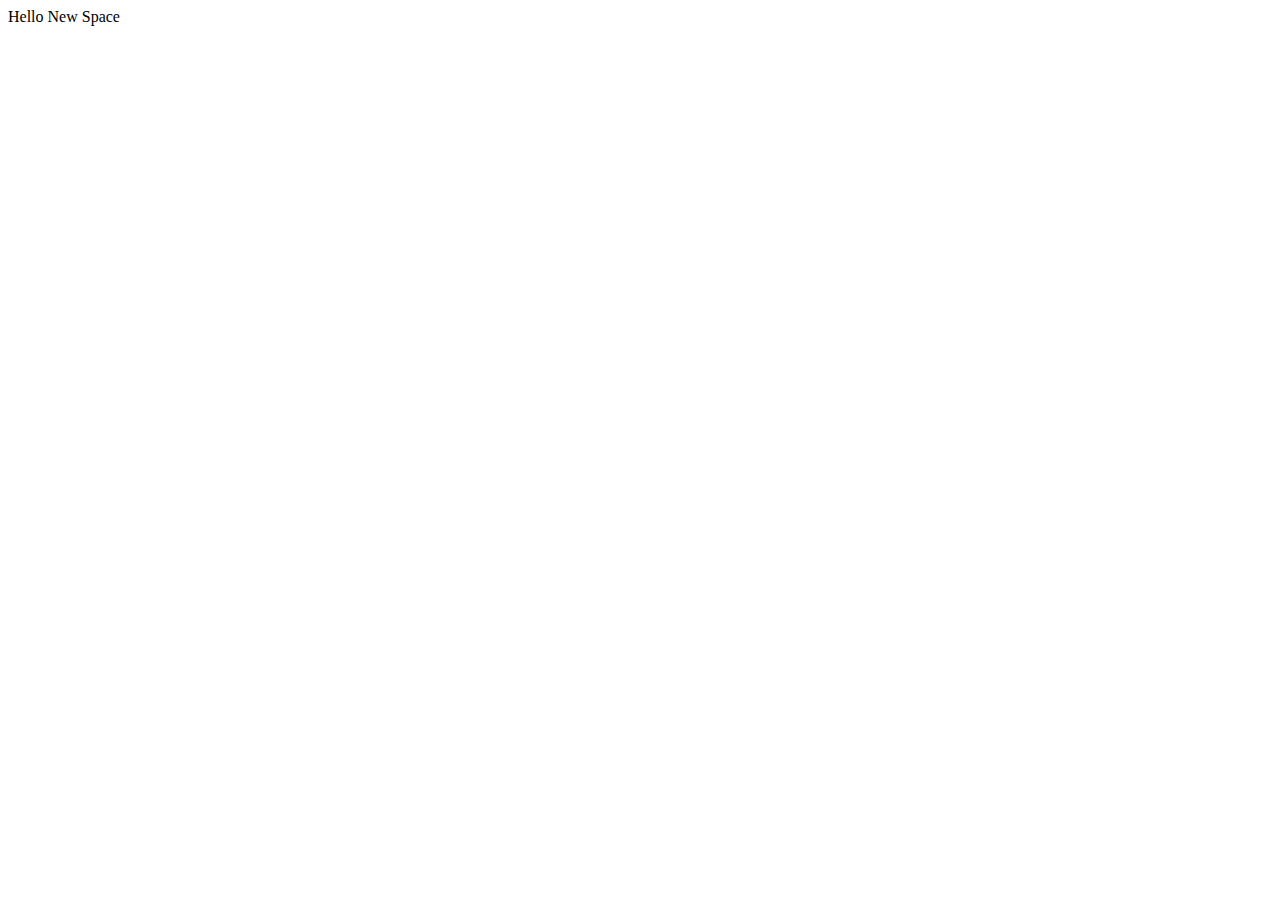
==== index.html @ 8840ecce "main page" ====
<!DOCTYPE html>

  <html>
    <head>
      <meta charset='utf-8'>
      <link rel='stylesheet' href='style.css'>
    </head>
    <body>
      <div class='Content'>
        <div class='Title'>Hello New Space
        </div>
        <br>
        <br>
      </div>
    </body>
  </html>
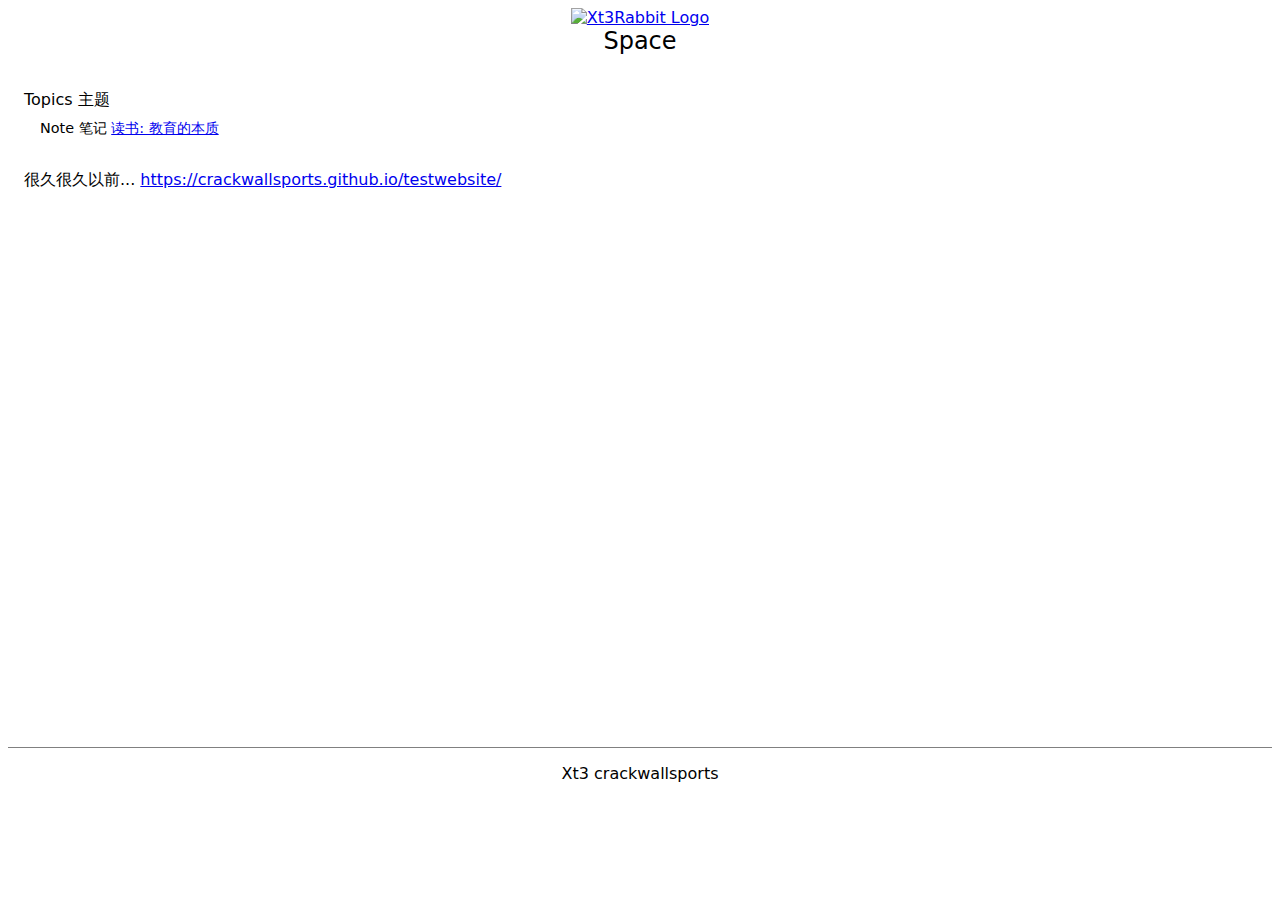
==== commit 2be8d09e: "Update 20220806 修改主页; 增加目录和笔记" ====
--- a/index.html
+++ b/index.html
@@ -3,14 +3,40 @@
   <html>
     <head>
       <meta charset='utf-8'>
+      <meta name='viewport' content='width=device-width, initial-scale=1, shrink-to-fit=no'>
+      <meta name='description' content='?'>
+      <meta name='author' content='Xt3'>
       <link rel='stylesheet' href='style.css'>
     </head>
     <body>
+      <header class='site-header'>
+        <a class='logo' href='/Space/index.html'>
+          <img src='/Space/Resource/carrot.PNG' alt='Xt3Rabbit Logo'>
+        </a>
+      </header>
       <div class='Content'>
-        <div class='Title'>Hello New Space
+        <div class='Title'>Space
         </div>
         <br>
+        <div class='Main'>
+          <div class='Topics'>
+            <div class='Topics-title'>Topics 主题
+            </div>
+            <div class='Topic Note'>
+              <div class='Note'>Note 笔记 
+                <a href='/Space/Topics/Notes/教育的本质/教育的本质-3868707330.html'>读书: 教育的本质
+                </a>
+              </div>
+            </div>
+          </div>
+          <div class='Past'>很久很久以前...
+            <a href='https://crackwallsports.github.io/testwebsite/'>https://crackwallsports.github.io/testwebsite/
+            </a>
+          </div>
+        </div>
         <br>
       </div>
+      <footer class='site-footer'>Xt3 crackwallsports
+      </footer>
     </body>
   </html>--- a/style.css
+++ b/style.css
@@ -0,0 +1,56 @@
+html {
+    font-family: system-ui;
+
+}
+
+pre {
+    font-family: inherit;
+    margin: 0px;
+    white-space: pre-wrap;
+}
+
+.site-header {
+    text-align: center;
+}
+
+.site-header img {
+    width: 100px;
+    height: 100px;
+}
+
+.site-footer {
+    font-size: 1rem;
+    text-align: center;
+    border-top: 1px solid gray;
+    padding-top: 1rem;
+}
+
+.Content {
+    margin: auto;
+    font-size: 1rem;
+    min-height: 80vh;
+}
+
+
+.Title {
+    text-align: center;
+    font-size: 1.5em;
+}
+
+
+.Past {
+    padding: 1rem;
+}
+
+.Topics {
+    padding: 1rem;
+}
+
+.Topic {
+    padding-left: 1rem;
+    font-size: .9em;
+}
+
+.Topics-title {
+    padding-bottom: .5rem;
+}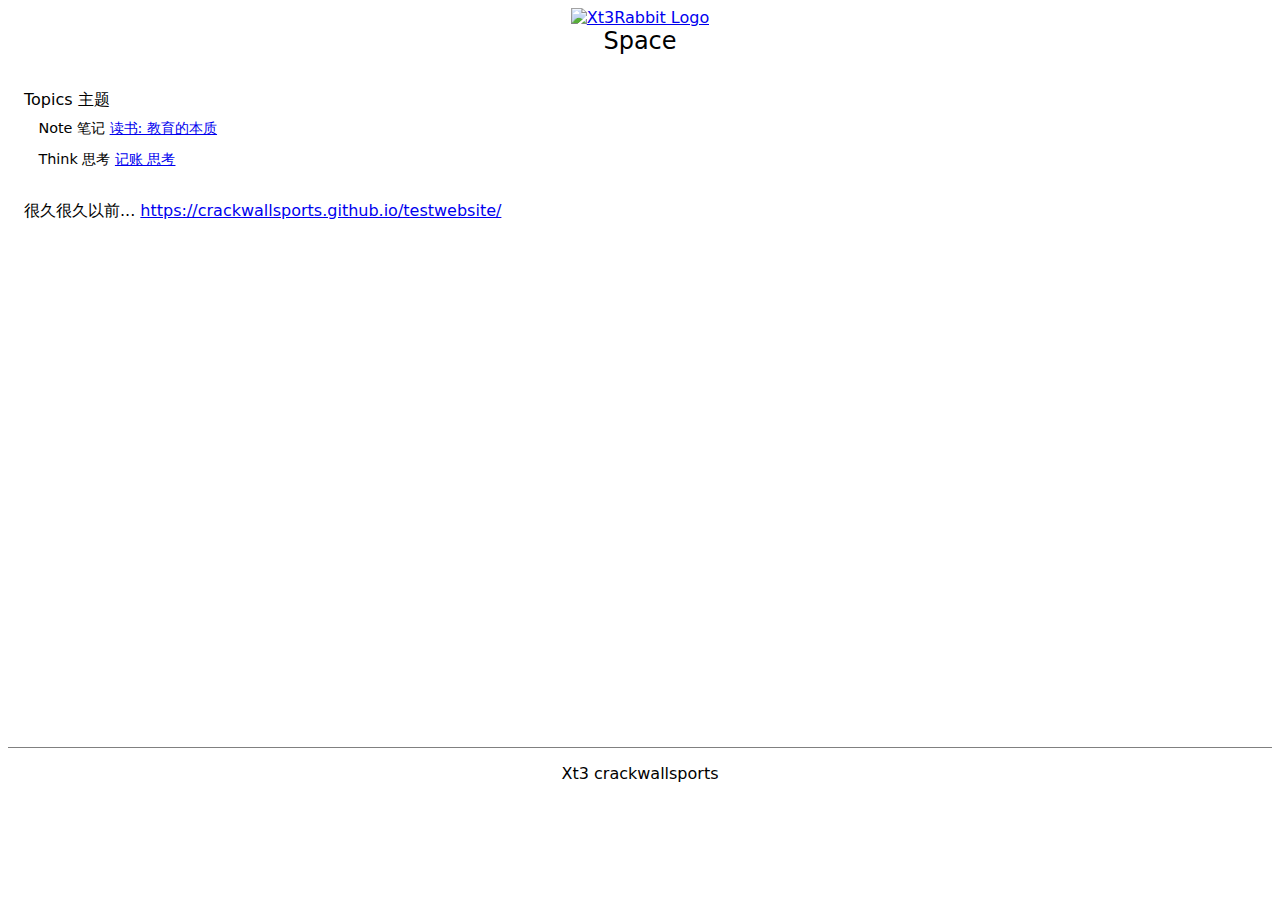
==== commit 833505ed: "Update 20220816 记账" ====
--- a/index.html
+++ b/index.html
@@ -22,9 +22,15 @@
           <div class='Topics'>
             <div class='Topics-title'>Topics 主题
             </div>
-            <div class='Topic Note'>
-              <div class='Note'>Note 笔记 
+            <div class='Topic'>
+              <div class='Notes'>Note 笔记 
                 <a href='/Space/Topics/Notes/教育的本质/教育的本质-3868707330.html'>读书: 教育的本质
+                </a>
+              </div>
+            </div>
+            <div class='Topic'>
+              <div class='Think'>Think 思考 
+                <a href='/Space/Topics/Think/记账/记账.html'>记账 思考
                 </a>
               </div>
             </div>
--- a/style.css
+++ b/style.css
@@ -1,7 +1,24 @@
-html {
+
+/* 全局 盒模型 设置 */
+:root {
+    box-sizing: border-box;
+    
+}
+*, ::before, ::after {
+    box-sizing: inherit;
+}
+
+body {
     font-family: system-ui;
+    
+}
 
+ul {
+    list-style-type: none;
+    padding: 0;
+    margin: 0;
 }
+
 
 pre {
     font-family: inherit;
@@ -22,12 +39,12 @@
     font-size: 1rem;
     text-align: center;
     border-top: 1px solid gray;
-    padding-top: 1rem;
+    padding-top: 1em;
 }
 
 .Content {
     margin: auto;
-    font-size: 1rem;
+    font-size: 1em;
     min-height: 80vh;
 }
 
@@ -39,18 +56,23 @@
 
 
 .Past {
-    padding: 1rem;
+    padding: 1em;
 }
 
 .Topics {
-    padding: 1rem;
+    padding: 1em;
 }
 
 .Topic {
-    padding-left: 1rem;
+    padding-left: 1em;
+    font-size: .9em;
+}
+
+.Topic + .Topic {
+    padding-top: .8em;
     font-size: .9em;
 }
 
 .Topics-title {
-    padding-bottom: .5rem;
+    padding-bottom: .5em;
 }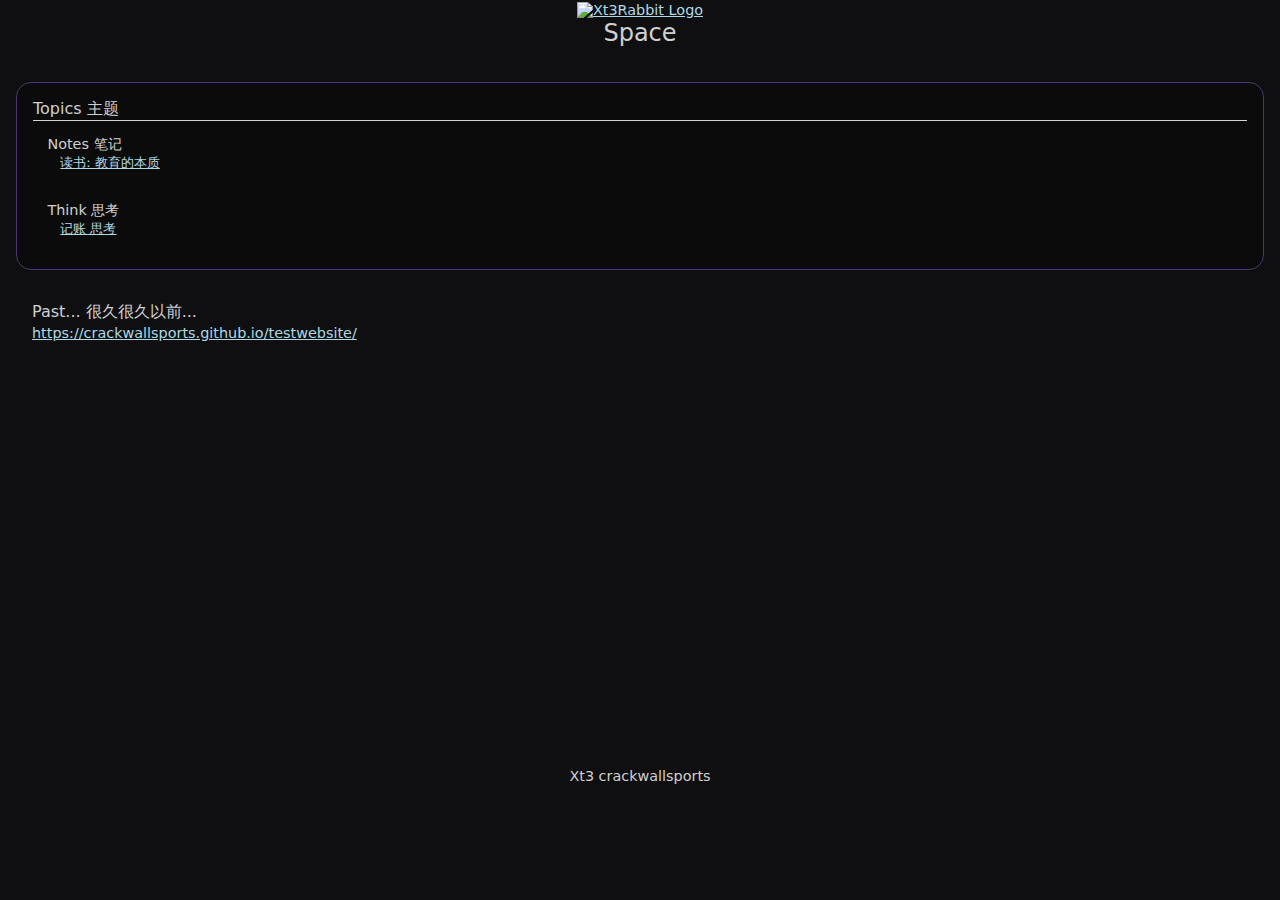
==== commit 86c17c0c: "Update 20220825 修改样式" ====
--- a/index.html
+++ b/index.html
@@ -9,40 +9,41 @@
       <link rel='stylesheet' href='style.css'>
     </head>
     <body>
-      <header class='site-header'>
-        <a class='logo' href='/Space/index.html'>
-          <img src='/Space/Resource/carrot.PNG' alt='Xt3Rabbit Logo'>
-        </a>
-      </header>
+  <header class='site-header'>
+    <a class='logo' href='/Space/index.html'>
+      <img src='/Space/Resource/carrot.png' alt='Xt3Rabbit Logo'>
+    </a>
+  </header>
       <div class='Content'>
         <div class='Title'>Space
         </div>
         <br>
         <div class='Main'>
           <div class='Topics'>
-            <div class='Topics-title'>Topics 主题
+            <div class='Topic-title'>Topics 主题
             </div>
-            <div class='Topic'>
-              <div class='Notes'>Note 笔记 
-                <a href='/Space/Topics/Notes/教育的本质/教育的本质-3868707330.html'>读书: 教育的本质
-                </a>
+            <div class='Topic-note'>
+              <div class='Notes-title'>Notes 笔记
               </div>
+              <a class='Note' href='Topics/Notes/教育的本质/教育的本质-3868707330.html'>读书: 教育的本质
+              </a>
             </div>
-            <div class='Topic'>
-              <div class='Think'>Think 思考 
-                <a href='/Space/Topics/Think/记账/记账.html'>记账 思考
-                </a>
+            <div class='Topic-think'>
+              <div class='Think-title'>Think 思考
               </div>
+              <a class='Think' href='Topics/Think/记账/记账.html'>记账 思考
+              </a>
             </div>
           </div>
-          <div class='Past'>很久很久以前...
+          <div class='Past'>Past... 很久很久以前...
+            <br>
             <a href='https://crackwallsports.github.io/testwebsite/'>https://crackwallsports.github.io/testwebsite/
             </a>
           </div>
         </div>
         <br>
       </div>
-      <footer class='site-footer'>Xt3 crackwallsports
-      </footer>
+  <footer class='site-footer'>Xt3 crackwallsports
+  </footer>
     </body>
   </html>--- a/style.css
+++ b/style.css
@@ -8,8 +8,16 @@
     box-sizing: inherit;
 }
 
+* + * {
+    margin-top: 1em;
+}
+
 body {
     font-family: system-ui;
+    margin: 0;
+    padding: 0;
+    background-color: rgba(15, 15, 18, 1);
+    color: rgb(208, 208, 208);
     
 }
 
@@ -22,7 +30,7 @@
 
 pre {
     font-family: inherit;
-    margin: 0px;
+    margin: 0;
     white-space: pre-wrap;
 }
 
@@ -36,10 +44,9 @@
 }
 
 .site-footer {
-    font-size: 1rem;
+    font-size: 0.9em;
     text-align: center;
-    border-top: 1px solid gray;
-    padding-top: 1em;
+    padding: 1em 0;
 }
 
 .Content {
@@ -54,25 +61,52 @@
     font-size: 1.5em;
 }
 
+a {
+    font-size: .9em;
+    color: lightblue;
+}
+
+.Main {
+    padding: 0 1em;
+}
 
 .Past {
     padding: 1em;
+    
 }
 
 .Topics {
     padding: 1em;
+    
+    border: 1px solid rgb(75, 54, 113);
+border-radius: 15px;
+background-color: rgba(11, 11, 11, 1);
 }
 
-.Topic {
-    padding-left: 1em;
-    font-size: .9em;
+.Topic-title {
+    margin-bottom: .5em;
+    border-bottom: 1px solid lightgray;
 }
 
-.Topic + .Topic {
-    padding-top: .8em;
+.Topic-note {
     font-size: .9em;
+    padding-bottom: 1em;
+    padding-left: 1em;
 }
 
-.Topics-title {
-    padding-bottom: .5em;
-}+.Topic-think {
+    font-size: .9em;
+    padding-bottom: 1em;
+    padding-left: 1em;
+}
+.Note,.Think {
+    padding-left: 1em;
+    font-size: .9em;    
+}
+.Note + .Note {
+    padding-top: .8em;
+}
+
+.Think + .Think {
+    padding-top: .8em;
+}
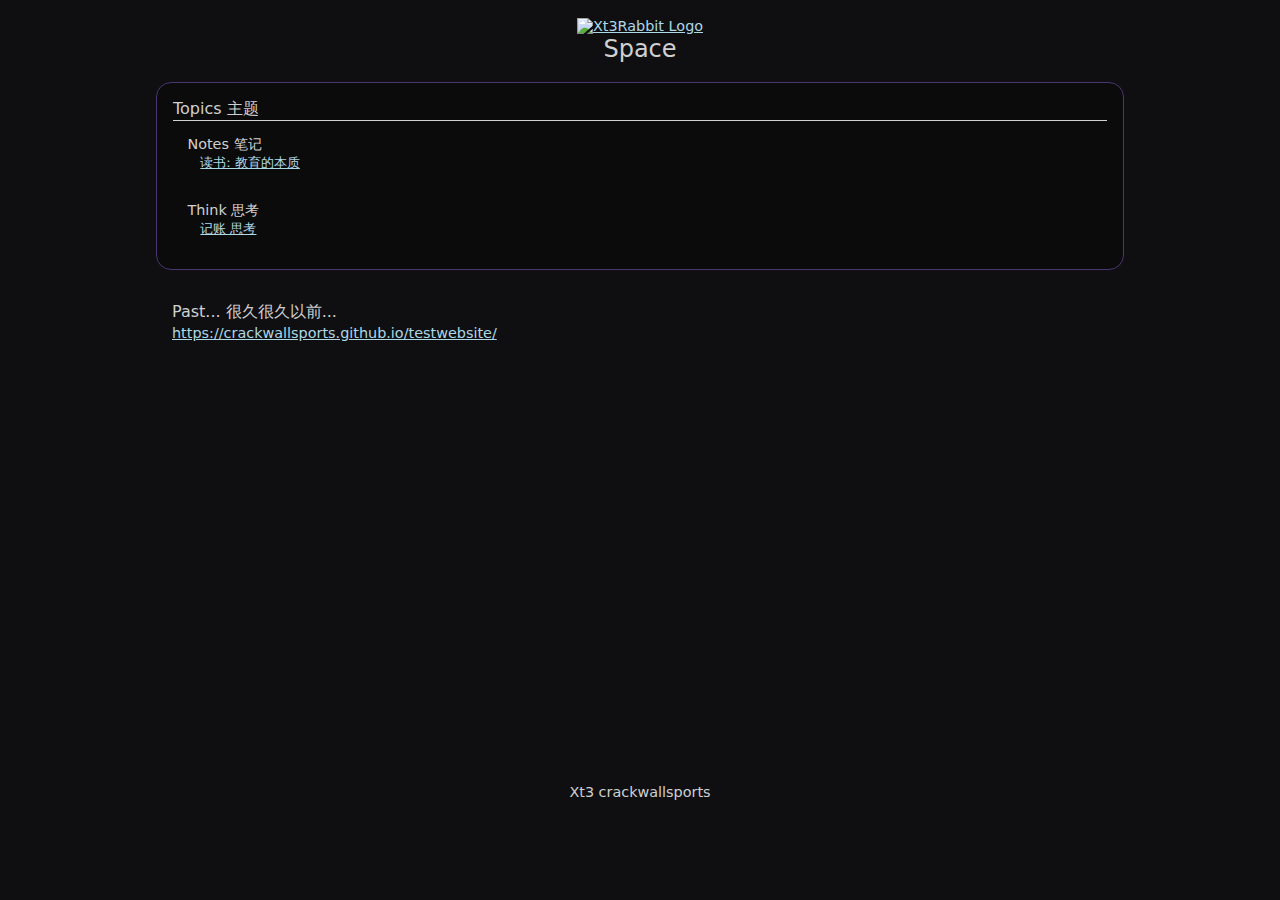
==== commit 8de498bb: "Update 20220826 修改样式" ====
--- a/index.html
+++ b/index.html
@@ -11,7 +11,7 @@
     <body>
   <header class='site-header'>
     <a class='logo' href='/Space/index.html'>
-      <img src='/Space/Resource/carrot.png' alt='Xt3Rabbit Logo'>
+      <img src='/Space/Resource/carrot-y.png' alt='Xt3Rabbit Logo'>
     </a>
   </header>
       <div class='Content'>
@@ -25,7 +25,7 @@
             <div class='Topic-note'>
               <div class='Notes-title'>Notes 笔记
               </div>
-              <a class='Note' href='Topics/Notes/教育的本质/教育的本质-3868707330.html'>读书: 教育的本质
+              <a class='Note' href='Topics/Notes/教育的本质/教育的本质.html'>读书: 教育的本质
               </a>
             </div>
             <div class='Topic-think'>
--- a/style.css
+++ b/style.css
@@ -35,6 +35,7 @@
 }
 
 .site-header {
+    margin-top: 1em;
     text-align: center;
 }
 
@@ -68,6 +69,8 @@
 
 .Main {
     padding: 0 1em;
+    margin: auto;
+    max-width: 1000px;
 }
 
 .Past {
@@ -79,8 +82,9 @@
     padding: 1em;
     
     border: 1px solid rgb(75, 54, 113);
-border-radius: 15px;
-background-color: rgba(11, 11, 11, 1);
+    border-radius: 15px;
+    background-color: rgba(11, 11, 11, 1);
+    color: rgb(208, 208, 208);
 }
 
 .Topic-title {
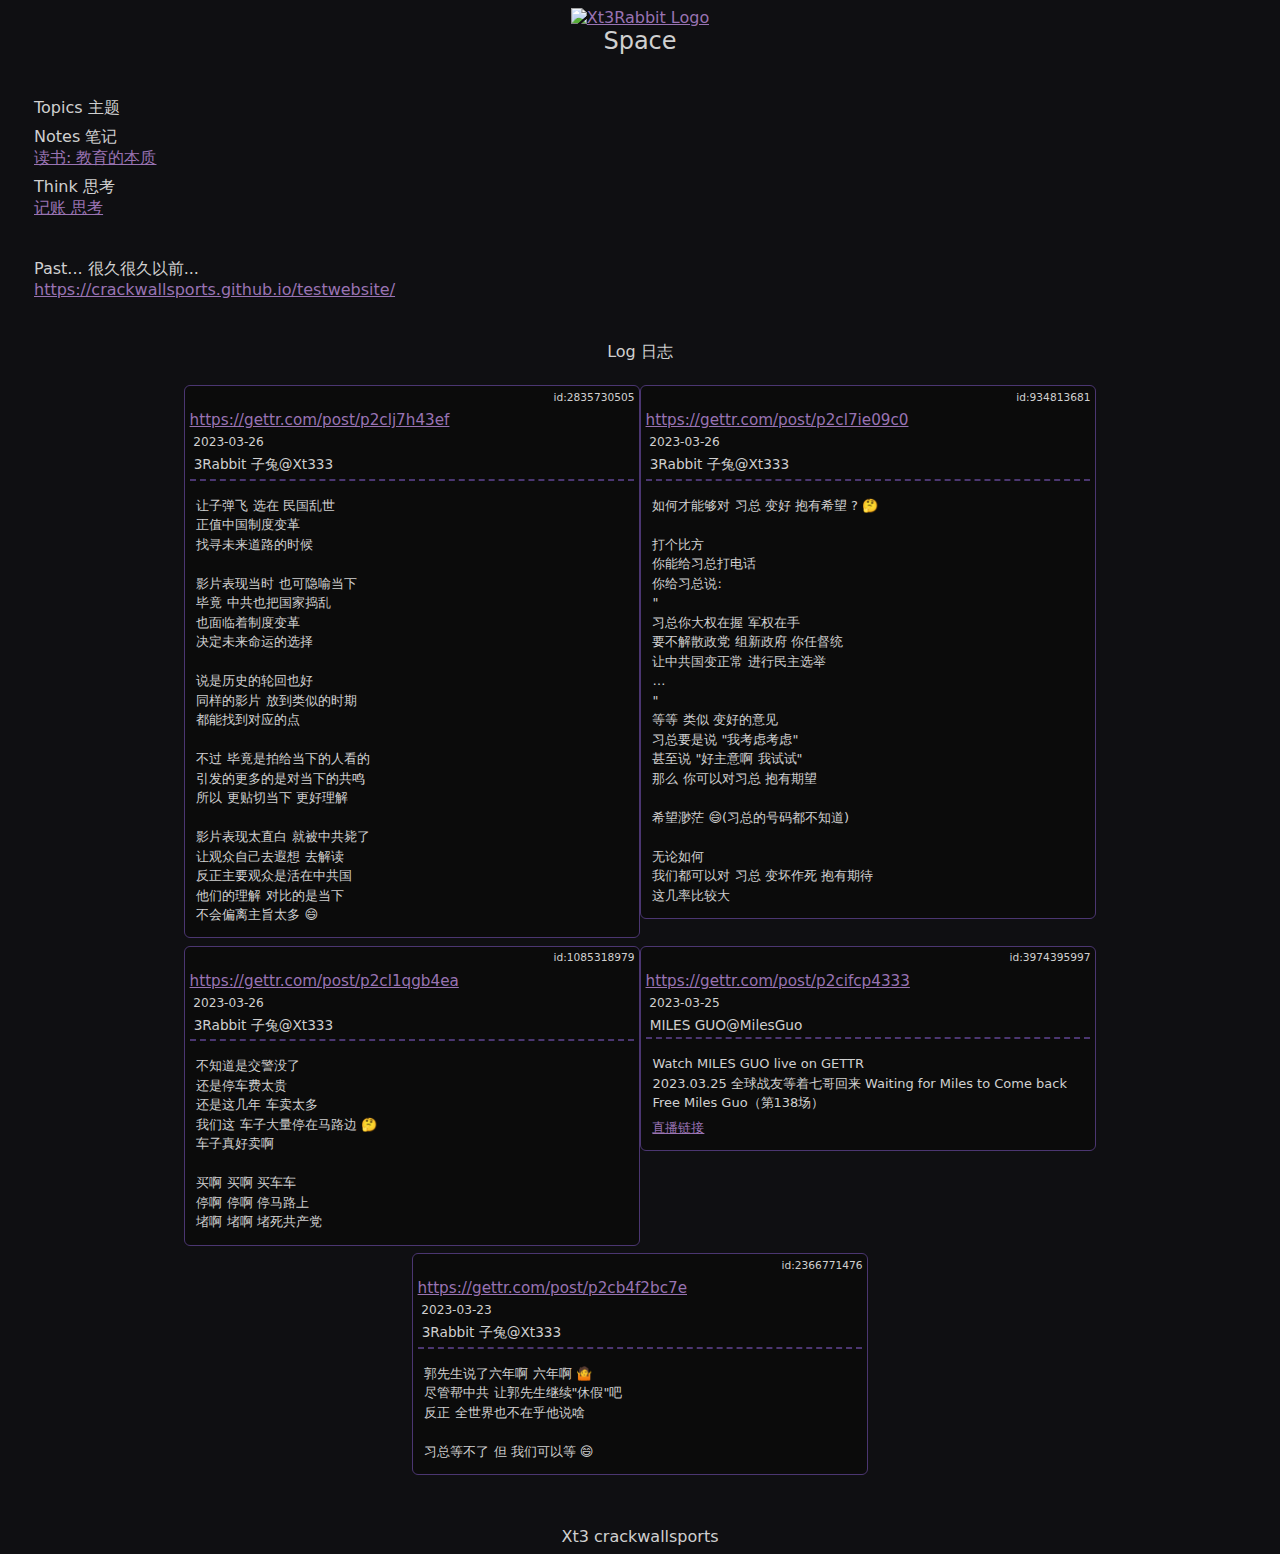
==== commit 0a54f001: "Update 20230327 Add Log" ====
--- a/index.html
+++ b/index.html
@@ -7,6 +7,8 @@
       <meta name='description' content='?'>
       <meta name='author' content='Xt3'>
       <link rel='stylesheet' href='style.css'>
+      <link rel='stylesheet' href='o-style.css'>
+      <link rel='stylesheet' href='gettr.css'>
     </head>
     <body>
   <header class='site-header'>
@@ -40,6 +42,199 @@
             <a href='https://crackwallsports.github.io/testwebsite/'>https://crackwallsports.github.io/testwebsite/
             </a>
           </div>
+          <br>
+          <div class='Log'>
+            <div class='Log-Title'>Log 日志
+            </div>
+<div class='Lis'>
+<div class='Lis-i'>
+<div class='Gettr-Post'>
+  <div class='O-id'>id:2835730505
+  </div>
+  <div class='Gettr-Post-Info'>
+    <div class='Gettr-Post-Link'>
+      <a href='https://gettr.com/post/p2clj7h43ef'>https://gettr.com/post/p2clj7h43ef
+      </a>
+    </div>
+    <div class='Gettr-Post-Date'>2023-03-26
+    </div>
+    <div class='Gettr-Post-Account'>3Rabbit 子兔@Xt333
+    </div>
+  </div>
+  <div class='Gettr-Post-Content'>
+<div class='Lis'>
+<div class='Lis-i'>
+<div class='PreText'>
+  <pre>让子弹飞 选在 民国乱世
+正值中国制度变革
+找寻未来道路的时候
+
+影片表现当时 也可隐喻当下
+毕竟 中共也把国家捣乱
+也面临着制度变革
+决定未来命运的选择
+
+说是历史的轮回也好
+同样的影片 放到类似的时期
+都能找到对应的点
+
+不过 毕竟是拍给当下的人看的
+引发的更多的是对当下的共鸣
+所以 更贴切当下 更好理解
+
+影片表现太直白 就被中共毙了
+让观众自己去遐想 去解读
+反正主要观众是活在中共国
+他们的理解 对比的是当下
+不会偏离主旨太多 😄</pre>
+</div>
+</div>
+</div>
+  </div>
+</div>
+</div>
+<div class='Lis-i'>
+<div class='Gettr-Post'>
+  <div class='O-id'>id:934813681
+  </div>
+  <div class='Gettr-Post-Info'>
+    <div class='Gettr-Post-Link'>
+      <a href='https://gettr.com/post/p2cl7ie09c0'>https://gettr.com/post/p2cl7ie09c0
+      </a>
+    </div>
+    <div class='Gettr-Post-Date'>2023-03-26
+    </div>
+    <div class='Gettr-Post-Account'>3Rabbit 子兔@Xt333
+    </div>
+  </div>
+  <div class='Gettr-Post-Content'>
+<div class='Lis'>
+<div class='Lis-i'>
+<div class='PreText'>
+  <pre>如何才能够对 习总 变好 抱有希望 ? 🤔
+
+打个比方
+你能给习总打电话
+你给习总说:
+"
+习总你大权在握 军权在手
+要不解散政党 组新政府 你任督统
+让中共国变正常 进行民主选举
+…
+"
+等等 类似 变好的意见
+习总要是说 "我考虑考虑"
+甚至说 "好主意啊 我试试"
+那么 你可以对习总 抱有期望
+
+希望渺茫 😄(习总的号码都不知道)
+
+无论如何
+我们都可以对 习总 变坏作死 抱有期待
+这几率比较大
+</pre>
+</div>
+</div>
+</div>
+  </div>
+</div>
+</div>
+<div class='Lis-i'>
+<div class='Gettr-Post'>
+  <div class='O-id'>id:1085318979
+  </div>
+  <div class='Gettr-Post-Info'>
+    <div class='Gettr-Post-Link'>
+      <a href='https://gettr.com/post/p2cl1qgb4ea'>https://gettr.com/post/p2cl1qgb4ea
+      </a>
+    </div>
+    <div class='Gettr-Post-Date'>2023-03-26
+    </div>
+    <div class='Gettr-Post-Account'>3Rabbit 子兔@Xt333
+    </div>
+  </div>
+  <div class='Gettr-Post-Content'>
+<div class='Lis'>
+<div class='Lis-i'>
+<div class='PreText'>
+  <pre>不知道是交警没了
+还是停车费太贵
+还是这几年 车卖太多 
+我们这 车子大量停在马路边 🤔
+车子真好卖啊
+
+买啊 买啊 买车车
+停啊 停啊 停马路上
+堵啊 堵啊 堵死共产党</pre>
+</div>
+</div>
+</div>
+  </div>
+</div>
+</div>
+<div class='Lis-i'>
+<div class='Gettr-Post'>
+  <div class='O-id'>id:3974395997
+  </div>
+  <div class='Gettr-Post-Info'>
+    <div class='Gettr-Post-Link'>
+      <a href='https://gettr.com/post/p2cifcp4333'>https://gettr.com/post/p2cifcp4333
+      </a>
+    </div>
+    <div class='Gettr-Post-Date'>2023-03-25
+    </div>
+    <div class='Gettr-Post-Account'>MILES GUO@MilesGuo
+    </div>
+  </div>
+  <div class='Gettr-Post-Content'>
+<div class='Lis'>
+<div class='Lis-i'>
+<div class='PreText'>
+  <pre>Watch MILES GUO live on GETTR
+2023.03.25 全球战友等着七哥回来 Waiting for Miles to Come back   Free Miles Guo（第138场）</pre>
+</div>
+</div>
+<div class='Lis-i'>
+<div class='Link'>
+  <a href='https://gettr.com/post/p2cifcp4333'>直播链接
+  </a>
+</div>
+</div>
+</div>
+  </div>
+</div>
+</div>
+<div class='Lis-i'>
+<div class='Gettr-Post'>
+  <div class='O-id'>id:2366771476
+  </div>
+  <div class='Gettr-Post-Info'>
+    <div class='Gettr-Post-Link'>
+      <a href='https://gettr.com/post/p2cb4f2bc7e'>https://gettr.com/post/p2cb4f2bc7e
+      </a>
+    </div>
+    <div class='Gettr-Post-Date'>2023-03-23
+    </div>
+    <div class='Gettr-Post-Account'>3Rabbit 子兔@Xt333
+    </div>
+  </div>
+  <div class='Gettr-Post-Content'>
+<div class='Lis'>
+<div class='Lis-i'>
+<div class='PreText'>
+  <pre>郭先生说了六年啊 六年啊 🤷
+尽管帮中共 让郭先生继续"休假"吧
+反正 全世界也不在乎他说啥
+
+习总等不了 但 我们可以等 😄</pre>
+</div>
+</div>
+</div>
+  </div>
+</div>
+</div>
+</div>
+          </div>
         </div>
         <br>
       </div>
--- a/style.css
+++ b/style.css
@@ -1,4 +1,3 @@
-
 /* 全局 盒模型 设置 */
 :root {
     box-sizing: border-box;
@@ -8,16 +7,8 @@
     box-sizing: inherit;
 }
 
-* + * {
-    margin-top: 1em;
-}
-
 body {
     font-family: system-ui;
-    margin: 0;
-    padding: 0;
-    background-color: rgba(15, 15, 18, 1);
-    color: rgb(208, 208, 208);
     
 }
 
@@ -30,12 +21,11 @@
 
 pre {
     font-family: inherit;
-    margin: 0;
+    margin: 0px;
     white-space: pre-wrap;
 }
 
 .site-header {
-    margin-top: 1em;
     text-align: center;
 }
 
@@ -45,9 +35,10 @@
 }
 
 .site-footer {
-    font-size: 0.9em;
+    font-size: 1rem;
     text-align: center;
-    padding: 1em 0;
+    /*border-top: 1px solid gray;*/
+    padding-top: 1em;
 }
 
 .Content {
@@ -62,55 +53,25 @@
     font-size: 1.5em;
 }
 
-a {
-    font-size: .9em;
-    color: lightblue;
-}
-
-.Main {
-    padding: 0 1em;
-    margin: auto;
-    max-width: 1000px;
-}
 
 .Past {
     padding: 1em;
-    
 }
 
 .Topics {
     padding: 1em;
-    
-    border: 1px solid rgb(75, 54, 113);
-    border-radius: 15px;
-    background-color: rgba(11, 11, 11, 1);
-    color: rgb(208, 208, 208);
 }
 
-.Topic-title {
-    margin-bottom: .5em;
-    border-bottom: 1px solid lightgray;
+.Topic {
+    padding-left: 1em;
+    font-size: .9em;
 }
 
-.Topic-note {
+.Topic + .Topic {
+    padding-top: .8em;
     font-size: .9em;
-    padding-bottom: 1em;
-    padding-left: 1em;
 }
 
-.Topic-think {
-    font-size: .9em;
-    padding-bottom: 1em;
-    padding-left: 1em;
+.Topics-title {
+    padding-bottom: .5em;
 }
-.Note,.Think {
-    padding-left: 1em;
-    font-size: .9em;    
-}
-.Note + .Note {
-    padding-top: .8em;
-}
-
-.Think + .Think {
-    padding-top: .8em;
-}
--- a/o-style.css
+++ b/o-style.css
@@ -0,0 +1,143 @@
+/* 全局 盒模型 设置 */
+:root {
+    box-sizing: border-box;
+    
+}
+*, ::before, ::after {
+    box-sizing: inherit;
+}
+
+
+
+body {
+    font-family: system-ui;
+    background-color: rgba(15, 15, 18, 1);
+    color: rgb(208, 208, 208);
+}
+
+ul {
+    list-style-type: none;
+    padding: 0;
+    margin: 0;
+}
+
+
+pre {
+    font-family: inherit;
+    margin: 0px;
+    white-space: pre-wrap;
+}
+
+a {
+    color: blueviolet;
+
+}
+a:active, a:hover {
+    outline-width:0
+}
+
+.Content {
+    margin : 0px 10px;
+}
+
+.Title {
+    text-align: center;
+    font-size: 1.5rem;
+}
+
+.Main {
+    
+
+}
+
+.Topic {
+    display: flex;
+    flex-direction: column;
+}
+.Topic-name {
+    padding: .5em 0;
+}
+.Topic-value {
+    display: flex;
+    flex-direction: column;
+}
+.Topic-value > * + * {
+    margin-top: .5em;
+}
+
+.O {
+    padding: .3em;
+    border: 1px solid rgb(75, 54, 113);
+    border-radius: 6px;
+    background-color: rgba(11, 11, 11, 1);
+    color: rgb(208, 208, 208);
+    
+}
+.O-id {
+    font-size: .7em;
+    text-align: right;
+}
+.O-data {
+
+}
+
+.Number {}
+
+.Lis {
+    padding: .5em;
+
+}
+.Lis > * + * {
+    margin-top: .3em;
+}
+.Lis-i {
+    
+    padding: .1em 0;  
+    font-size: .95em;
+}
+
+.KVs {}
+.KVs-k {}
+.KVs-v {
+    padding-left: .5em;
+    border-left: 1px solid rgb(75, 54, 113);
+}
+
+
+.Ref {
+    display: flex;
+}
+.Ref-rid {}
+.Ref-rtop {
+    padding-left: 1em;
+}
+.Ref-des {
+    padding-left: 1em;
+}
+
+.Oth {}
+
+.Link {
+    font-size: 1em;
+    
+}
+.Link a {
+    color: rgb(153, 115, 179);
+}
+.Link-pdate {
+    font-size: .8em;
+    padding-left: 0.5em;
+}
+.Link-des {
+    font-size: .8em;
+    padding-left: 0.3em;
+}
+
+.Img {}
+
+.Code {}
+.Code-lang {}
+.Code pre {}
+
+
+
--- a/gettr.css
+++ b/gettr.css
@@ -0,0 +1,57 @@
+.Content {
+    min-width: 600px;
+}
+* + * {
+    margin-top: .5em;
+}
+a {
+    color: rgb(153, 115, 179);
+
+}
+pre {
+    line-height: 1.5em;
+}
+.Log-Title {
+    text-align: center;
+}
+.Log > .Lis {
+    display: flex;
+    flex-wrap: wrap;
+    align-items: baseline;
+    justify-content: center;
+}
+.Gettr-Post {
+    padding: .3em;
+    border: 1px solid rgb(75, 54, 113);
+    border-radius: 6px;
+    background-color: rgba(11, 11, 11, 1);
+    color: rgb(208, 208, 208);
+    width: 30em;
+}
+.Gettr-Post-Info {
+    /*
+    display: flex;
+    align-items: baseline;
+    */
+    border-bottom: 2px dashed rgb(75, 54, 113);
+    padding-bottom: .3em;
+}
+.Gettr-Post-Link {
+    /*flex-grow: 1;*/
+    
+}
+.Gettr-Post-Account {
+    
+    padding-left: .3em;
+    font-size: .9em;
+    
+    
+}
+.Gettr-Post-Content {
+    font-size: .9em;
+}
+.Gettr-Post-Date {
+    font-size: .8em;
+    padding-left: .3em;
+    
+}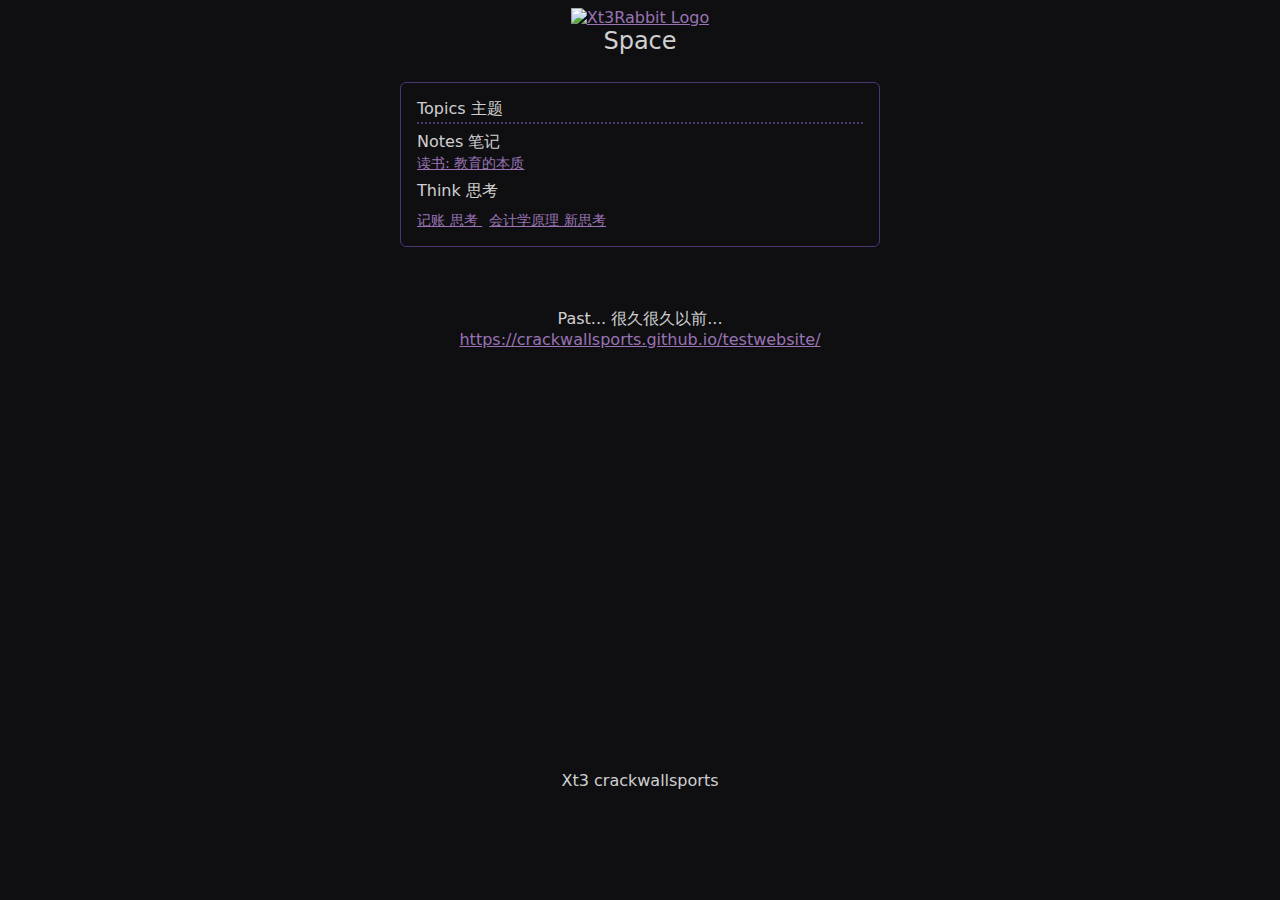
==== commit 28ac918e: "Update 20230404 NewFAP(会计学原理 新思考)" ====
--- a/index.html
+++ b/index.html
@@ -1,244 +1,58 @@
 <!DOCTYPE html>
 
-  <html>
-    <head>
-      <meta charset='utf-8'>
-      <meta name='viewport' content='width=device-width, initial-scale=1, shrink-to-fit=no'>
-      <meta name='description' content='?'>
-      <meta name='author' content='Xt3'>
-      <link rel='stylesheet' href='style.css'>
-      <link rel='stylesheet' href='o-style.css'>
-      <link rel='stylesheet' href='gettr.css'>
-    </head>
-    <body>
-  <header class='site-header'>
-    <a class='logo' href='/Space/index.html'>
-      <img src='/Space/Resource/carrot-y.png' alt='Xt3Rabbit Logo'>
-    </a>
-  </header>
-      <div class='Content'>
-        <div class='Title'>Space
-        </div>
-        <br>
-        <div class='Main'>
-          <div class='Topics'>
-            <div class='Topic-title'>Topics 主题
+<html>
+  <head>
+    <meta charset='utf-8'>
+    <meta name='description' content='?'>
+    <meta name='author' content='Xt3'>
+    <link rel='stylesheet' href='style.css'>
+    <link rel='stylesheet' href='o-style.css'>
+    <link rel='stylesheet' href='gettr.css'>
+  </head>
+  <body>
+<header class='site-header'>
+  <a class='logo' href='/Space/index.html'>
+    <img src='/Space/Resource/carrot-y.png' alt='Xt3Rabbit Logo'>
+  </a>
+</header>
+    <div class='Content'>
+      <div class='Title'>Space
+      </div>
+      <br>
+      <div class='Main'>
+        <div class='Topics'>
+          <div class='Topics-title'>Topics 主题
+          </div>
+          <div class='Topic-note'>
+            <div class='Notes-title'>Notes 笔记
             </div>
-            <div class='Topic-note'>
-              <div class='Notes-title'>Notes 笔记
-              </div>
+            <dic class='Notes-content'>
               <a class='Note' href='Topics/Notes/教育的本质/教育的本质.html'>读书: 教育的本质
               </a>
+            </dic>
+          </div>
+          <div class='Topic-think'>
+            <div class='Think-title'>Think 思考
             </div>
-            <div class='Topic-think'>
-              <div class='Think-title'>Think 思考
-              </div>
+            <div class='Think-content'>
               <a class='Think' href='Topics/Think/记账/记账.html'>记账 思考
+              </a>
+              <a class='Think' href='Topics/Think/NewFAP/NewFAP.html'>会计学原理 新思考
               </a>
             </div>
           </div>
-          <div class='Past'>Past... 很久很久以前...
-            <br>
-            <a href='https://crackwallsports.github.io/testwebsite/'>https://crackwallsports.github.io/testwebsite/
-            </a>
-          </div>
-          <br>
-          <div class='Log'>
-            <div class='Log-Title'>Log 日志
-            </div>
-<div class='Lis'>
-<div class='Lis-i'>
-<div class='Gettr-Post'>
-  <div class='O-id'>id:2835730505
-  </div>
-  <div class='Gettr-Post-Info'>
-    <div class='Gettr-Post-Link'>
-      <a href='https://gettr.com/post/p2clj7h43ef'>https://gettr.com/post/p2clj7h43ef
-      </a>
-    </div>
-    <div class='Gettr-Post-Date'>2023-03-26
-    </div>
-    <div class='Gettr-Post-Account'>3Rabbit 子兔@Xt333
-    </div>
-  </div>
-  <div class='Gettr-Post-Content'>
-<div class='Lis'>
-<div class='Lis-i'>
-<div class='PreText'>
-  <pre>让子弹飞 选在 民国乱世
-正值中国制度变革
-找寻未来道路的时候
-
-影片表现当时 也可隐喻当下
-毕竟 中共也把国家捣乱
-也面临着制度变革
-决定未来命运的选择
-
-说是历史的轮回也好
-同样的影片 放到类似的时期
-都能找到对应的点
-
-不过 毕竟是拍给当下的人看的
-引发的更多的是对当下的共鸣
-所以 更贴切当下 更好理解
-
-影片表现太直白 就被中共毙了
-让观众自己去遐想 去解读
-反正主要观众是活在中共国
-他们的理解 对比的是当下
-不会偏离主旨太多 😄</pre>
-</div>
-</div>
-</div>
-  </div>
-</div>
-</div>
-<div class='Lis-i'>
-<div class='Gettr-Post'>
-  <div class='O-id'>id:934813681
-  </div>
-  <div class='Gettr-Post-Info'>
-    <div class='Gettr-Post-Link'>
-      <a href='https://gettr.com/post/p2cl7ie09c0'>https://gettr.com/post/p2cl7ie09c0
-      </a>
-    </div>
-    <div class='Gettr-Post-Date'>2023-03-26
-    </div>
-    <div class='Gettr-Post-Account'>3Rabbit 子兔@Xt333
-    </div>
-  </div>
-  <div class='Gettr-Post-Content'>
-<div class='Lis'>
-<div class='Lis-i'>
-<div class='PreText'>
-  <pre>如何才能够对 习总 变好 抱有希望 ? 🤔
-
-打个比方
-你能给习总打电话
-你给习总说:
-"
-习总你大权在握 军权在手
-要不解散政党 组新政府 你任督统
-让中共国变正常 进行民主选举
-…
-"
-等等 类似 变好的意见
-习总要是说 "我考虑考虑"
-甚至说 "好主意啊 我试试"
-那么 你可以对习总 抱有期望
-
-希望渺茫 😄(习总的号码都不知道)
-
-无论如何
-我们都可以对 习总 变坏作死 抱有期待
-这几率比较大
-</pre>
-</div>
-</div>
-</div>
-  </div>
-</div>
-</div>
-<div class='Lis-i'>
-<div class='Gettr-Post'>
-  <div class='O-id'>id:1085318979
-  </div>
-  <div class='Gettr-Post-Info'>
-    <div class='Gettr-Post-Link'>
-      <a href='https://gettr.com/post/p2cl1qgb4ea'>https://gettr.com/post/p2cl1qgb4ea
-      </a>
-    </div>
-    <div class='Gettr-Post-Date'>2023-03-26
-    </div>
-    <div class='Gettr-Post-Account'>3Rabbit 子兔@Xt333
-    </div>
-  </div>
-  <div class='Gettr-Post-Content'>
-<div class='Lis'>
-<div class='Lis-i'>
-<div class='PreText'>
-  <pre>不知道是交警没了
-还是停车费太贵
-还是这几年 车卖太多 
-我们这 车子大量停在马路边 🤔
-车子真好卖啊
-
-买啊 买啊 买车车
-停啊 停啊 停马路上
-堵啊 堵啊 堵死共产党</pre>
-</div>
-</div>
-</div>
-  </div>
-</div>
-</div>
-<div class='Lis-i'>
-<div class='Gettr-Post'>
-  <div class='O-id'>id:3974395997
-  </div>
-  <div class='Gettr-Post-Info'>
-    <div class='Gettr-Post-Link'>
-      <a href='https://gettr.com/post/p2cifcp4333'>https://gettr.com/post/p2cifcp4333
-      </a>
-    </div>
-    <div class='Gettr-Post-Date'>2023-03-25
-    </div>
-    <div class='Gettr-Post-Account'>MILES GUO@MilesGuo
-    </div>
-  </div>
-  <div class='Gettr-Post-Content'>
-<div class='Lis'>
-<div class='Lis-i'>
-<div class='PreText'>
-  <pre>Watch MILES GUO live on GETTR
-2023.03.25 全球战友等着七哥回来 Waiting for Miles to Come back   Free Miles Guo（第138场）</pre>
-</div>
-</div>
-<div class='Lis-i'>
-<div class='Link'>
-  <a href='https://gettr.com/post/p2cifcp4333'>直播链接
-  </a>
-</div>
-</div>
-</div>
-  </div>
-</div>
-</div>
-<div class='Lis-i'>
-<div class='Gettr-Post'>
-  <div class='O-id'>id:2366771476
-  </div>
-  <div class='Gettr-Post-Info'>
-    <div class='Gettr-Post-Link'>
-      <a href='https://gettr.com/post/p2cb4f2bc7e'>https://gettr.com/post/p2cb4f2bc7e
-      </a>
-    </div>
-    <div class='Gettr-Post-Date'>2023-03-23
-    </div>
-    <div class='Gettr-Post-Account'>3Rabbit 子兔@Xt333
-    </div>
-  </div>
-  <div class='Gettr-Post-Content'>
-<div class='Lis'>
-<div class='Lis-i'>
-<div class='PreText'>
-  <pre>郭先生说了六年啊 六年啊 🤷
-尽管帮中共 让郭先生继续"休假"吧
-反正 全世界也不在乎他说啥
-
-习总等不了 但 我们可以等 😄</pre>
-</div>
-</div>
-</div>
-  </div>
-</div>
-</div>
-</div>
-          </div>
         </div>
         <br>
+        <br>
+        <div class='Past'>Past... 很久很久以前...
+          <br>
+          <a href='https://crackwallsports.github.io/testwebsite/'>https://crackwallsports.github.io/testwebsite/
+          </a>
+        </div>
       </div>
-  <footer class='site-footer'>Xt3 crackwallsports
-  </footer>
-    </body>
-  </html>+      <br>
+    </div>
+<footer class='site-footer'>Xt3 crackwallsports
+</footer>
+  </body>
+</html>--- a/style.css
+++ b/style.css
@@ -56,10 +56,18 @@
 
 .Past {
     padding: 1em;
+    text-align: center;
 }
 
 .Topics {
     padding: 1em;
+    border: 1px solid rgb(75, 54, 113);
+    border-radius: 6px;
+    margin: auto;
+    max-width: 30em;
+}
+.Topics a {
+    font-size: .9em;
 }
 
 .Topic {
@@ -73,5 +81,9 @@
 }
 
 .Topics-title {
-    padding-bottom: .5em;
+    padding-bottom: .1em;
+    border-bottom: 2px dotted rgb(75, 54, 113);
 }
+.Think-content > * + * {
+    margin-left: .5em;
+}--- a/o-style.css
+++ b/o-style.css
@@ -100,7 +100,7 @@
 .KVs-k {}
 .KVs-v {
     padding-left: .5em;
-    border-left: 1px solid rgb(75, 54, 113);
+    /*border-left: 1px solid rgb(75, 54, 113);*/
 }
 
 
--- a/gettr.css
+++ b/gettr.css
@@ -22,6 +22,7 @@
 }
 .Gettr-Post {
     padding: .3em;
+    margin-right: .3em;
     border: 1px solid rgb(75, 54, 113);
     border-radius: 6px;
     background-color: rgba(11, 11, 11, 1);
